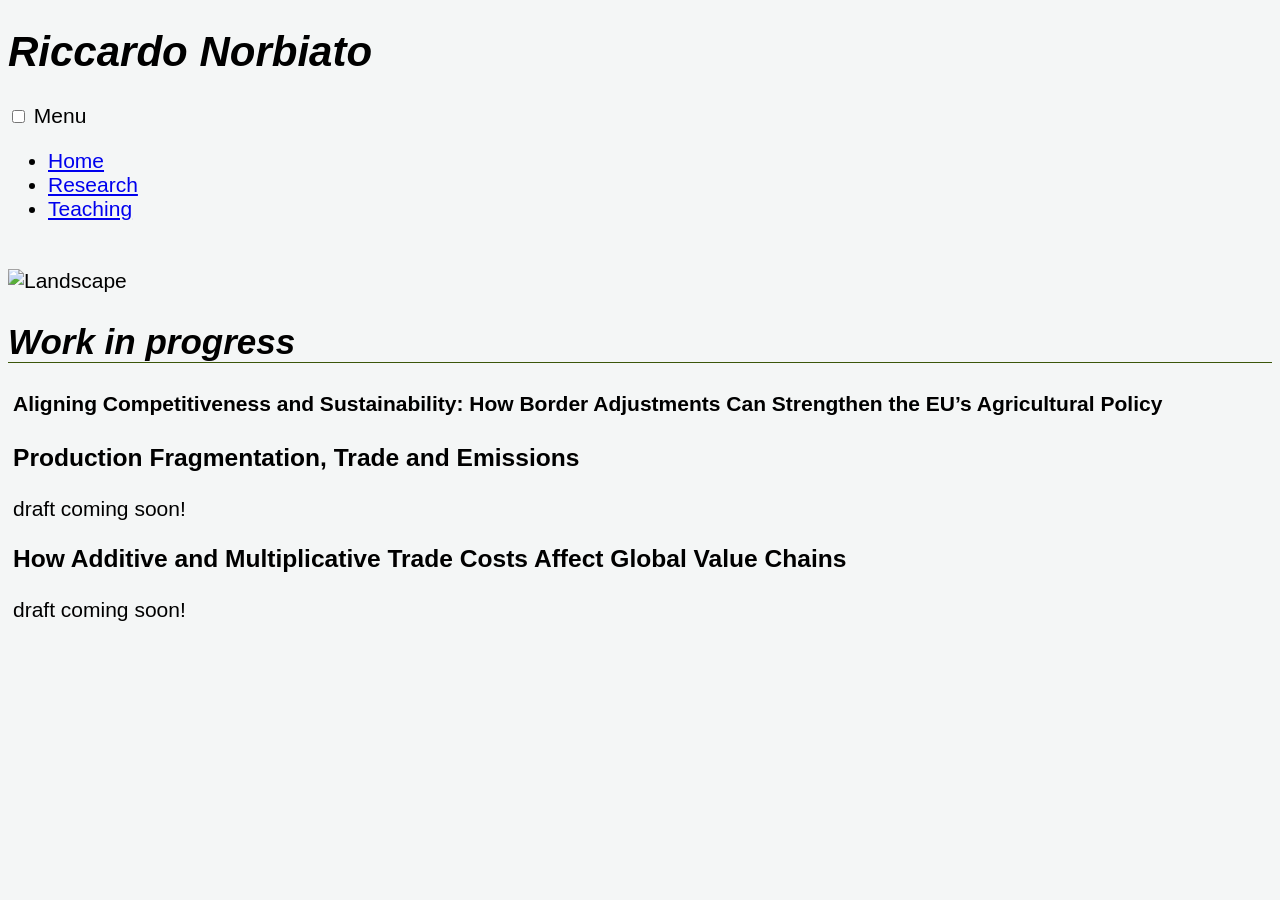
==== research.html @ 1b47f774 "Update navigation links to new GitHub pages" ====
<!DOCTYPE html>
<html lang="en">
<head>
    <meta charset="UTF-8">
    <meta name="viewport" content="width=device-width, initial-scale=1.0">
    <title>rnorbiato | research</title>
    <meta name="description" content="Riccardo Norbiato – Post-Doctoral scholar, Paris School of Economics">
    <link rel="stylesheet" href="cv_riki.css">
    <style>
        body {
            background-color: #f4f6f6;
            font-family: Arial, sans-serif;
            font-size: 21px;
        }
        h1 { font-style: italic; }
        .site-nav {
            margin-bottom: 3rem;
        }
        .banner {
            width: 100%;
            height: auto;
        }
        .title {
            border-bottom: 1px solid #3b560a;
            font-size: 35px;
            font-style: italic;
            font-weight: bold;
        }
        .container {
            padding-left: 5px;
        }
        .description {
            text-overflow: ellipsis;
            white-space: nowrap;
            overflow: hidden;
        }
        .description:hover {
            background: #d1e7c9;
            margin-left: 10px;
            width: 100%;
            box-sizing: content-box;
            overflow: visible;
            white-space: normal;
        }
    </style>
</head>
<body>
  <main>
    <h1>Riccardo Norbiato</h1>

    <nav>
      <input class="menu-btn" type="checkbox" id="menu-btn">
      <label class="menu-icon" for="menu-btn">Menu</label>
      <ul class="site-nav">
        <li><a href="https://ricnorbiato.github.io">Home</a></li>
        <li><a href="https://ricnorbiato.github.io/research.html">Research</a></li>
        <li><a href="https://ricnorbiato.github.io/teaching.html">Teaching</a></li>
      </ul>
    </nav>

    <picture>
      <source srcset="landscape.webp" type="image/webp">
      <img class="banner" src="landscape.JPG" alt="Landscape" width="1200" height="207">
    </picture>

    <article>
      <h1 class="title">Work in progress</h1>

      <div class="container">
        <h4>Aligning Competitiveness and Sustainability: How Border Adjustments Can Strengthen the EU’s Agricultural Policy </h3>
      </div>
        
      <div class="container">
        <h3>Production Fragmentation, Trade and Emissions</h3>
        <div class="description">
          <span>draft coming soon!</span>
        </div>
      </div>

      <div class="container">
        <h3>How Additive and Multiplicative Trade Costs Affect Global Value Chains</h3>
        <div class="description">
          <span>draft coming soon!</span>
        </div>
      </div>
    </article>
  </main>
</body>
</html>
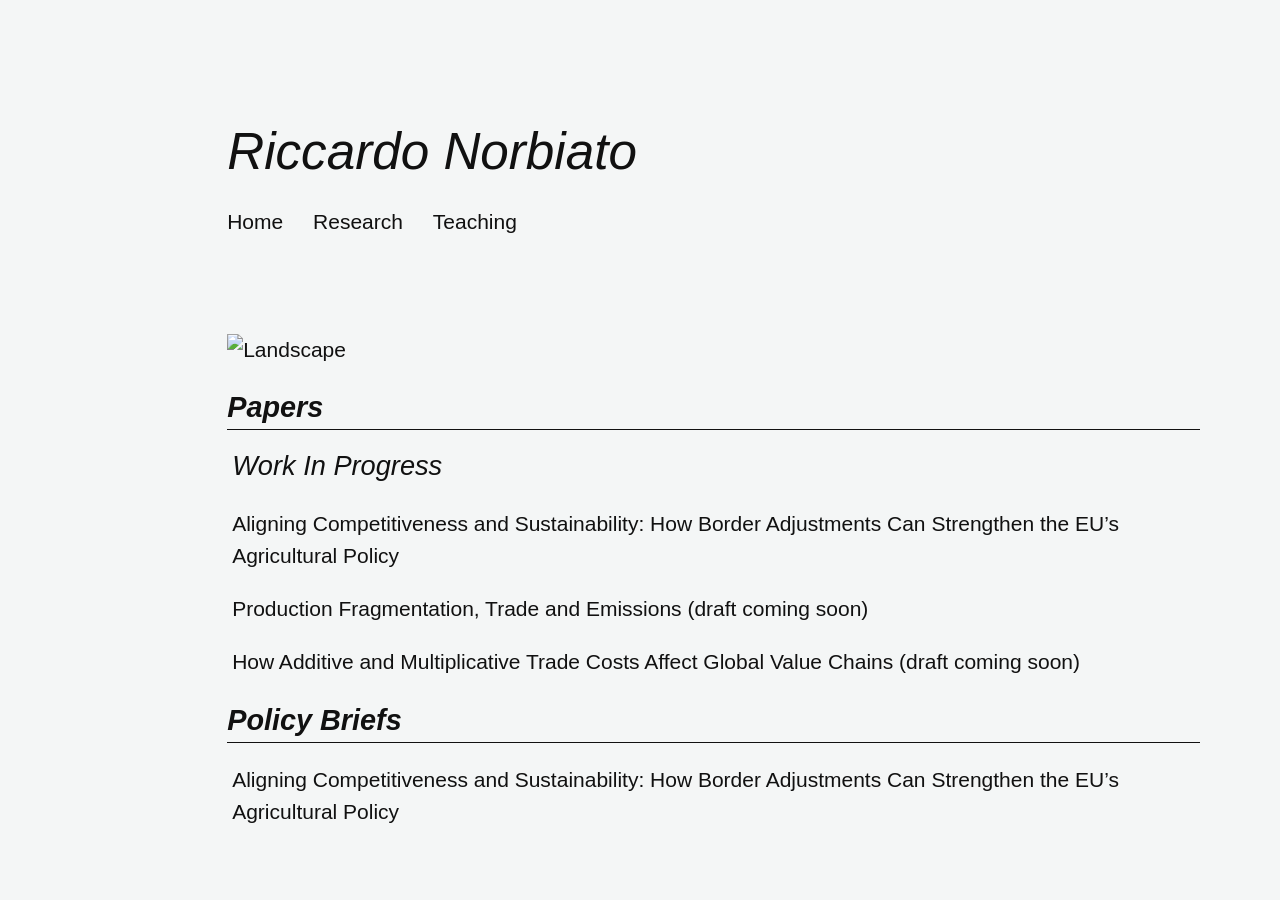
==== commit db87d171: "Refactor site styles and simplify assets Move page-specific inline styles into `cv_riki.css`, update" ====
--- a/research.html
+++ b/research.html
@@ -6,43 +6,6 @@
     <title>rnorbiato | research</title>
     <meta name="description" content="Riccardo Norbiato – Post-Doctoral scholar, Paris School of Economics">
     <link rel="stylesheet" href="cv_riki.css">
-    <style>
-        body {
-            background-color: #f4f6f6;
-            font-family: Arial, sans-serif;
-            font-size: 21px;
-        }
-        h1 { font-style: italic; }
-        .site-nav {
-            margin-bottom: 3rem;
-        }
-        .banner {
-            width: 100%;
-            height: auto;
-        }
-        .title {
-            border-bottom: 1px solid #3b560a;
-            font-size: 35px;
-            font-style: italic;
-            font-weight: bold;
-        }
-        .container {
-            padding-left: 5px;
-        }
-        .description {
-            text-overflow: ellipsis;
-            white-space: nowrap;
-            overflow: hidden;
-        }
-        .description:hover {
-            background: #d1e7c9;
-            margin-left: 10px;
-            width: 100%;
-            box-sizing: content-box;
-            overflow: visible;
-            white-space: normal;
-        }
-    </style>
 </head>
 <body>
   <main>
@@ -52,9 +15,9 @@
       <input class="menu-btn" type="checkbox" id="menu-btn">
       <label class="menu-icon" for="menu-btn">Menu</label>
       <ul class="site-nav">
-        <li><a href="https://ricnorbiato.github.io">Home</a></li>
-        <li><a href="https://ricnorbiato.github.io/research.html">Research</a></li>
-        <li><a href="https://ricnorbiato.github.io/teaching.html">Teaching</a></li>
+        <li><a href="index.html">Home</a></li>
+        <li><a href="research.html">Research</a></li>
+        <li><a href="teaching.html">Teaching</a></li>
       </ul>
     </nav>
 
@@ -64,23 +27,24 @@
     </picture>
 
     <article>
-      <h1 class="title">Work in progress</h1>
+      <h2 class="title">Papers</h2>
 
       <div class="container">
-        <h4>Aligning Competitiveness and Sustainability: How Border Adjustments Can Strengthen the EU’s Agricultural Policy </h3>
-      </div>
-        
-      <div class="container">
-        <h3>Production Fragmentation, Trade and Emissions</h3>
+        <h3>Work in progress</h3>
         <div class="description">
-          <span>draft coming soon!</span>
+          <p>Aligning Competitiveness and Sustainability: How Border Adjustments Can Strengthen the EU’s Agricultural Policy</p>
+          <p>Production Fragmentation, Trade and Emissions (draft coming soon)</p>
+          <p>How Additive and Multiplicative Trade Costs Affect Global Value Chains (draft coming soon)</p>
         </div>
       </div>
+    </article>
+
+    <article>
+      <h2 class="title">Policy Briefs</h2>
 
       <div class="container">
-        <h3>How Additive and Multiplicative Trade Costs Affect Global Value Chains</h3>
         <div class="description">
-          <span>draft coming soon!</span>
+          <p>Aligning Competitiveness and Sustainability: How Border Adjustments Can Strengthen the EU’s Agricultural Policy</p>
         </div>
       </div>
     </article>
--- a/cv_riki.css
+++ b/cv_riki.css
@@ -0,0 +1,262 @@
+* {
+    text-rendering: optimizeLegibility;
+    font-kerning: auto;
+    box-sizing: border-box;
+}
+html {
+    font-family: "Garamond";
+    -webkit-text-size-adjust: 100%;
+}
+
+body {
+    -webkit-font-smoothing: antialiased;
+    background: #f4f6f6;
+    color: #111;
+    counter-reset: sidenote-counter;
+    font: 21px/2rem Arial, sans-serif;
+    height: 100%;
+    margin: 0 auto;
+    max-width: 1440px;
+    padding-left: 11.5%;
+    padding-top: 5rem;
+    width: 87.5%;
+}
+
+h1, h2, h3, h4, h5, h6 {
+    font-style: italic;
+    font-weight: normal;
+    line-height: 1.5;
+    margin: 0;
+    text-transform: capitalize;
+}
+
+h1 {
+    font-size: 3.2rem;
+    margin-top: 2.1rem;
+}
+
+h2 {
+    font-size: 2.2rem;
+    margin-top: 1.2rem;
+}
+
+h3 {
+    font-size: 1.7rem;
+    margin-top: 1.2rem;
+}
+
+p, table, blockquote, pre, img, hr, .mini-note {
+    box-sizing: content-box;
+    max-width: 100%;
+}
+
+.MathJax_SVG_Display {
+    max-width: 55% !important;
+}
+
+ul li p, ol li p {
+    max-width: 55%;
+}
+
+p {
+    position: relative;
+}
+a, a:visited {
+    color: #111;
+}
+
+a:hover, a:visited:hover {
+    color: #005f5f;
+}
+
+blockquote {
+    font-style: italic;
+    margin: 0;
+    padding: 2rem 0 2rem 4rem;
+}
+
+blockquote footer {
+    font-style: normal;
+    font-size: 1.1rem;
+    text-align: right;
+}
+
+figure {
+    align-items: flex-start;
+    display: flex;
+    margin: 0;
+    padding: 0;
+    position: relative;
+}
+
+hr {
+    background: #111;
+    border: 0;
+    height: 1px;
+    margin: 4rem 0;
+    width: 100%;
+}
+
+pre {
+    font-size: 80%;
+    margin: 0;
+    padding: 1rem;
+    overflow-x: auto;
+}
+
+code {
+    font-size: 80%;
+}
+
+img {
+    margin-right: 1rem;
+}
+
+table {
+    border-collapse: separate;
+    border-spacing: 1.5rem .5rem;
+    margin: 0 6rem 0 -1.5rem;
+    text-align: left;
+    width: 100%;
+}
+
+table th, table td { font-weight: bold; padding: 0; } table th:not(:first-child), table td:not(:first-child) { text-align: right; } table thead th { border-bottom: 1px solid #111; } /************************************** $DEFAULT CLASSES /**************************************/ /*p*/ .subtitle { font-size: 1.8rem; font-style: italic; } /*p*/ .sans { font-family: "Gill Sans", "Gill Sans MT", Calibri, sans-serif; letter-spacing: .03em; } /*span*/ .caps { font-variant: small-caps; } /*span*/ .italics { font-style: italic; } /*span*/ .marginnote, .sidenote { font-size: 80%; left: calc(100% + 4rem); line-height: 1.3rem; max-width: 400px; padding-top: 1rem; position: absolute; top: 0; width: 50%; } /*span*/ .sidenote:before { content: counter(sidenote-counter) " "; font-family: et-book-roman-old-style; position: relative; top: -0.5rem; vertical-align: baseline; } /*span*/ .sidenote-number { counter-increment: sidenote-counter; } .sidenote-number:after { content: counter(sidenote-counter); font-family: et-book-roman-old-style; font-size: 80%; left: 0.1rem; position: relative; top: -0.5rem; vertical-align: baseline; } figure { /*span*/ } figure .marginnote, figure .sidenote { left: auto; position: relative; } /*span*/ .mini-note { display: block; font-size: 80%; font-style: italic; } /*div*/ .epigraph { margin: 4rem 0; } .epigraph blockquote { font-style: italic; margin: 2rem 0; } .epigraph blockquote footer { font-style: normal; }
+
+/************************************** $CONTAINERS /**************************************/
+.bottom-footer {
+    margin: 6rem 0;
+}
+
+/************************************** $NAVIGATION /**************************************/
+nav {
+    margin-bottom: 6rem;
+    margin-top: 1rem;
+}
+nav .menu-icon {
+    cursor: pointer;
+    display: none;
+    text-decoration: underline;
+}
+
+nav .menu-btn {
+    display: none;
+}
+
+nav .menu-btn:checked ~ .site-nav {
+    display: block;
+}
+
+nav ul.site-nav {
+    list-style: none;
+    margin: 0;
+    padding: 0;
+}
+
+nav ul.site-nav li {
+    display: inline-block;
+    margin: 0 1.5rem 0 0;
+}
+
+nav ul.site-nav a, nav ul.site-nav a:visited {
+    text-decoration: none;
+}
+
+/************************************** $MEDIA QUERIES - TABLET /**************************************/
+
+@media (max-width: 850px) {
+
+    body {
+        padding: 10px; width: calc(100% - 20px);
+    }
+
+    p, table, blockquote, pre, img, hr, .mini-note, ul li, ol li {
+        max-width: 100%;
+    }
+
+    .MathJax_SVG_Display {
+        max-width: 100% !important;
+    }
+
+    nav .menu-icon {
+        display: inline-block;
+    }
+
+    nav ul.site-nav {
+        display: none;
+    }
+
+    nav ul.site-nav li {
+        display: block;
+        margin: 1rem 0;
+        width: 100%;
+    }
+
+    nav ul.site-nav li a, nav ul.site-nav li a:visited {
+        display: block;
+        width: 100%;
+    }
+
+    figure {
+        flex-direction: column;
+    }
+
+    /*span*/
+
+    .marginnote, .sidenote {
+        display: block;
+        left: auto;
+        margin-top: 1rem;
+        position: relative;
+        top: auto;
+        width: 100%;
+    }
+}
+
+h2 a {
+    text-decoration: none;
+}
+/************************************** $HOME PAGE /**************************************/
+.presentation {
+    align-items: center;
+    display: flex;
+    gap: 2rem;
+}
+
+.presentation img {
+    height: 400px;
+    object-fit: cover;
+    width: 400px;
+}
+
+.pres-text a, .highlight {
+    color: #008080;
+}
+
+.pres-text a:hover {
+    color: #005f5f;
+}
+
+/************************************** $CONTENT PAGES /**************************************/
+.banner {
+    height: auto;
+    width: 100%;
+}
+
+.title {
+    border-bottom: 1px solid #111;
+    font-size: 1.8rem;
+    font-weight: bold;
+    margin-bottom: 1rem;
+}
+
+.container {
+    padding-left: 5px;
+}
+
+.container > :first-child {
+    margin-top: 0;
+}
+
+.container + .container {
+    margin-top: 2rem;
+}
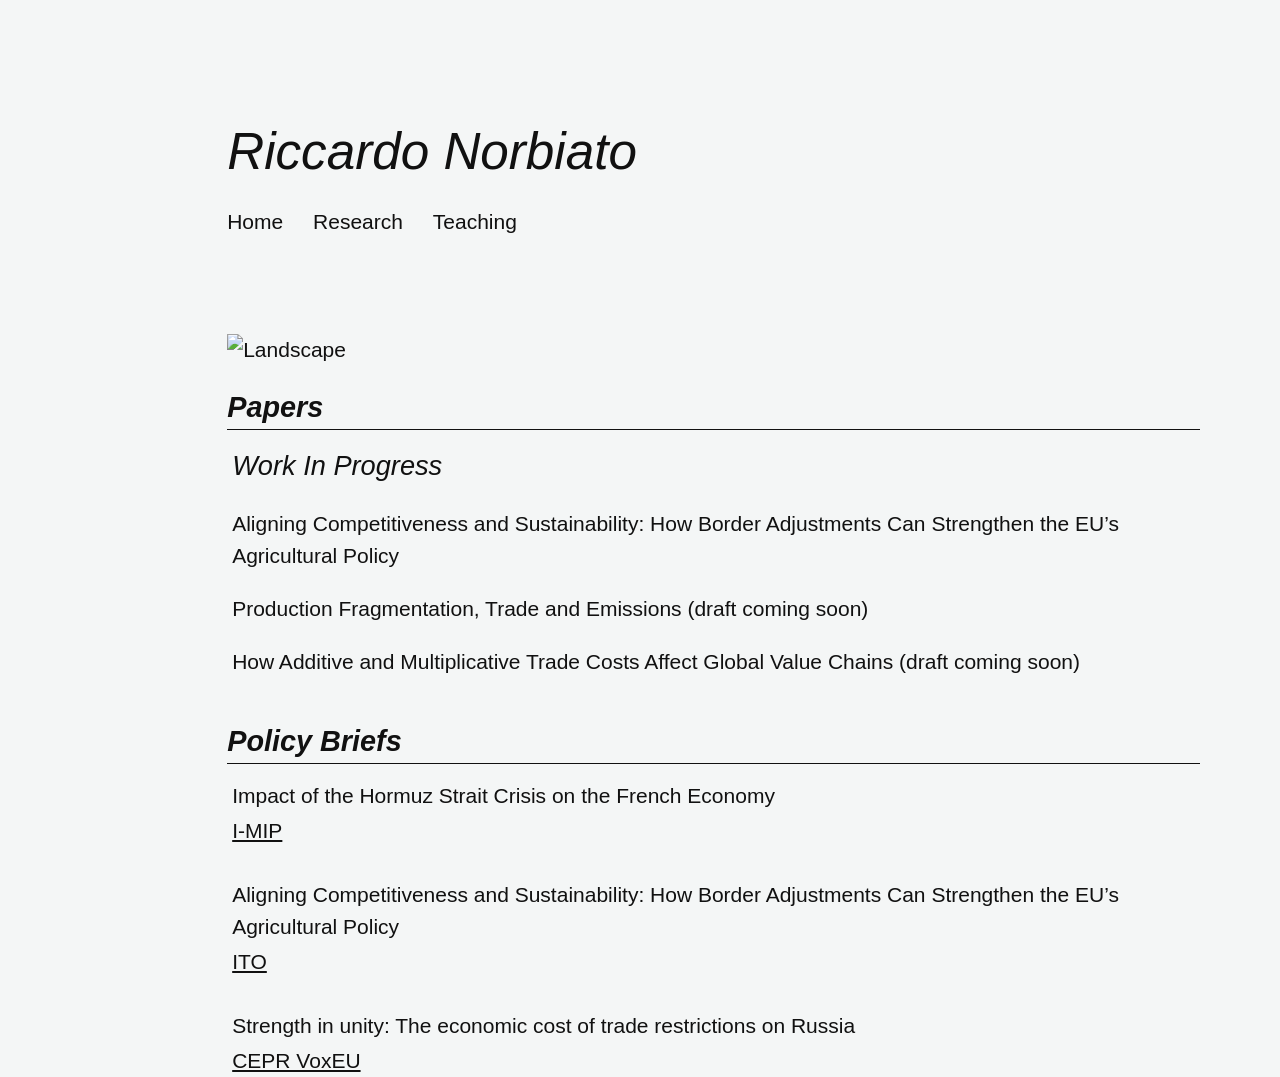
==== commit 4675e7ab: "Add policy brief links and brief styling Update `research.html` to split Policy Briefs into separate" ====
--- a/research.html
+++ b/research.html
@@ -43,8 +43,23 @@
       <h2 class="title">Policy Briefs</h2>
 
       <div class="container">
-        <div class="description">
+        <div class="description brief">
+          <p>Impact of the Hormuz Strait Crisis on the French Economy</p>
+          <p><a href="https://i-mip.eu/en/publications/impact-of-the-hormuz-strait-crisis-on-the-french-economy/">I-MIP</a></p>
+        </div>
+      </div>
+
+      <div class="container">
+        <div class="description brief">
           <p>Aligning Competitiveness and Sustainability: How Border Adjustments Can Strengthen the EU’s Agricultural Policy</p>
+          <p><a href="https://taxobservatory.world/publication/aligning-competitiveness-and-sustainability-how-border-adjustments-can-strengthen-the-eus-agricultural-policy/">ITO</a></p>
+        </div>
+      </div>
+
+      <div class="container">
+        <div class="description brief">
+          <p>Strength in unity: The economic cost of trade restrictions on Russia</p>
+          <p><a href="https://cepr.org/voxeu/columns/strength-unity-economic-cost-trade-restrictions-russia">CEPR VoxEU</a></p>
         </div>
       </div>
     </article>
--- a/cv_riki.css
+++ b/cv_riki.css
@@ -1,262 +1,274 @@
-* {
-    text-rendering: optimizeLegibility;
-    font-kerning: auto;
-    box-sizing: border-box;
-}
-html {
-    font-family: "Garamond";
-    -webkit-text-size-adjust: 100%;
-}
-
-body {
-    -webkit-font-smoothing: antialiased;
-    background: #f4f6f6;
-    color: #111;
-    counter-reset: sidenote-counter;
-    font: 21px/2rem Arial, sans-serif;
-    height: 100%;
-    margin: 0 auto;
-    max-width: 1440px;
-    padding-left: 11.5%;
-    padding-top: 5rem;
-    width: 87.5%;
-}
-
-h1, h2, h3, h4, h5, h6 {
-    font-style: italic;
-    font-weight: normal;
-    line-height: 1.5;
-    margin: 0;
-    text-transform: capitalize;
-}
-
-h1 {
-    font-size: 3.2rem;
-    margin-top: 2.1rem;
-}
-
-h2 {
-    font-size: 2.2rem;
-    margin-top: 1.2rem;
-}
-
-h3 {
-    font-size: 1.7rem;
-    margin-top: 1.2rem;
-}
-
-p, table, blockquote, pre, img, hr, .mini-note {
-    box-sizing: content-box;
-    max-width: 100%;
-}
-
-.MathJax_SVG_Display {
-    max-width: 55% !important;
-}
-
-ul li p, ol li p {
-    max-width: 55%;
-}
-
-p {
-    position: relative;
-}
-a, a:visited {
-    color: #111;
-}
-
-a:hover, a:visited:hover {
-    color: #005f5f;
-}
-
-blockquote {
-    font-style: italic;
-    margin: 0;
-    padding: 2rem 0 2rem 4rem;
-}
-
-blockquote footer {
-    font-style: normal;
-    font-size: 1.1rem;
-    text-align: right;
-}
-
-figure {
-    align-items: flex-start;
-    display: flex;
-    margin: 0;
-    padding: 0;
-    position: relative;
-}
-
-hr {
-    background: #111;
-    border: 0;
-    height: 1px;
-    margin: 4rem 0;
-    width: 100%;
-}
-
-pre {
-    font-size: 80%;
-    margin: 0;
-    padding: 1rem;
-    overflow-x: auto;
-}
-
-code {
-    font-size: 80%;
-}
-
-img {
-    margin-right: 1rem;
-}
-
-table {
-    border-collapse: separate;
-    border-spacing: 1.5rem .5rem;
-    margin: 0 6rem 0 -1.5rem;
-    text-align: left;
-    width: 100%;
-}
-
-table th, table td { font-weight: bold; padding: 0; } table th:not(:first-child), table td:not(:first-child) { text-align: right; } table thead th { border-bottom: 1px solid #111; } /************************************** $DEFAULT CLASSES /**************************************/ /*p*/ .subtitle { font-size: 1.8rem; font-style: italic; } /*p*/ .sans { font-family: "Gill Sans", "Gill Sans MT", Calibri, sans-serif; letter-spacing: .03em; } /*span*/ .caps { font-variant: small-caps; } /*span*/ .italics { font-style: italic; } /*span*/ .marginnote, .sidenote { font-size: 80%; left: calc(100% + 4rem); line-height: 1.3rem; max-width: 400px; padding-top: 1rem; position: absolute; top: 0; width: 50%; } /*span*/ .sidenote:before { content: counter(sidenote-counter) " "; font-family: et-book-roman-old-style; position: relative; top: -0.5rem; vertical-align: baseline; } /*span*/ .sidenote-number { counter-increment: sidenote-counter; } .sidenote-number:after { content: counter(sidenote-counter); font-family: et-book-roman-old-style; font-size: 80%; left: 0.1rem; position: relative; top: -0.5rem; vertical-align: baseline; } figure { /*span*/ } figure .marginnote, figure .sidenote { left: auto; position: relative; } /*span*/ .mini-note { display: block; font-size: 80%; font-style: italic; } /*div*/ .epigraph { margin: 4rem 0; } .epigraph blockquote { font-style: italic; margin: 2rem 0; } .epigraph blockquote footer { font-style: normal; }
-
-/************************************** $CONTAINERS /**************************************/
-.bottom-footer {
-    margin: 6rem 0;
-}
-
-/************************************** $NAVIGATION /**************************************/
-nav {
-    margin-bottom: 6rem;
-    margin-top: 1rem;
-}
-nav .menu-icon {
-    cursor: pointer;
-    display: none;
-    text-decoration: underline;
-}
-
-nav .menu-btn {
-    display: none;
-}
-
-nav .menu-btn:checked ~ .site-nav {
-    display: block;
-}
-
-nav ul.site-nav {
-    list-style: none;
-    margin: 0;
-    padding: 0;
-}
-
-nav ul.site-nav li {
-    display: inline-block;
-    margin: 0 1.5rem 0 0;
-}
-
-nav ul.site-nav a, nav ul.site-nav a:visited {
-    text-decoration: none;
-}
-
-/************************************** $MEDIA QUERIES - TABLET /**************************************/
-
-@media (max-width: 850px) {
-
-    body {
-        padding: 10px; width: calc(100% - 20px);
-    }
-
-    p, table, blockquote, pre, img, hr, .mini-note, ul li, ol li {
-        max-width: 100%;
-    }
-
-    .MathJax_SVG_Display {
-        max-width: 100% !important;
-    }
-
-    nav .menu-icon {
-        display: inline-block;
-    }
-
-    nav ul.site-nav {
-        display: none;
-    }
-
-    nav ul.site-nav li {
-        display: block;
-        margin: 1rem 0;
-        width: 100%;
-    }
-
-    nav ul.site-nav li a, nav ul.site-nav li a:visited {
-        display: block;
-        width: 100%;
-    }
-
-    figure {
-        flex-direction: column;
-    }
-
-    /*span*/
-
-    .marginnote, .sidenote {
-        display: block;
-        left: auto;
-        margin-top: 1rem;
-        position: relative;
-        top: auto;
-        width: 100%;
-    }
-}
-
-h2 a {
-    text-decoration: none;
-}
-/************************************** $HOME PAGE /**************************************/
-.presentation {
-    align-items: center;
-    display: flex;
-    gap: 2rem;
-}
-
-.presentation img {
-    height: 400px;
-    object-fit: cover;
-    width: 400px;
-}
-
-.pres-text a, .highlight {
-    color: #008080;
-}
-
-.pres-text a:hover {
-    color: #005f5f;
-}
-
-/************************************** $CONTENT PAGES /**************************************/
-.banner {
-    height: auto;
-    width: 100%;
-}
-
-.title {
-    border-bottom: 1px solid #111;
-    font-size: 1.8rem;
-    font-weight: bold;
-    margin-bottom: 1rem;
-}
-
-.container {
-    padding-left: 5px;
-}
-
-.container > :first-child {
-    margin-top: 0;
-}
-
-.container + .container {
-    margin-top: 2rem;
-}
+* {
+    text-rendering: optimizeLegibility;
+    font-kerning: auto;
+    box-sizing: border-box;
+}
+html {
+    font-family: "Garamond";
+    -webkit-text-size-adjust: 100%;
+}
+
+body {
+    -webkit-font-smoothing: antialiased;
+    background: #f4f6f6;
+    color: #111;
+    counter-reset: sidenote-counter;
+    font: 21px/2rem Arial, sans-serif;
+    height: 100%;
+    margin: 0 auto;
+    max-width: 1440px;
+    padding-left: 11.5%;
+    padding-top: 5rem;
+    width: 87.5%;
+}
+
+h1, h2, h3, h4, h5, h6 {
+    font-style: italic;
+    font-weight: normal;
+    line-height: 1.5;
+    margin: 0;
+    text-transform: capitalize;
+}
+
+h1 {
+    font-size: 3.2rem;
+    margin-top: 2.1rem;
+}
+
+h2 {
+    font-size: 2.2rem;
+    margin-top: 1.2rem;
+}
+
+h3 {
+    font-size: 1.7rem;
+    margin-top: 1.2rem;
+}
+
+p, table, blockquote, pre, img, hr, .mini-note {
+    box-sizing: content-box;
+    max-width: 100%;
+}
+
+.MathJax_SVG_Display {
+    max-width: 55% !important;
+}
+
+ul li p, ol li p {
+    max-width: 55%;
+}
+
+p {
+    position: relative;
+}
+a, a:visited {
+    color: #111;
+}
+
+a:hover, a:visited:hover {
+    color: #005f5f;
+}
+
+blockquote {
+    font-style: italic;
+    margin: 0;
+    padding: 2rem 0 2rem 4rem;
+}
+
+blockquote footer {
+    font-style: normal;
+    font-size: 1.1rem;
+    text-align: right;
+}
+
+figure {
+    align-items: flex-start;
+    display: flex;
+    margin: 0;
+    padding: 0;
+    position: relative;
+}
+
+hr {
+    background: #111;
+    border: 0;
+    height: 1px;
+    margin: 4rem 0;
+    width: 100%;
+}
+
+pre {
+    font-size: 80%;
+    margin: 0;
+    padding: 1rem;
+    overflow-x: auto;
+}
+
+code {
+    font-size: 80%;
+}
+
+img {
+    margin-right: 1rem;
+}
+
+table {
+    border-collapse: separate;
+    border-spacing: 1.5rem .5rem;
+    margin: 0 6rem 0 -1.5rem;
+    text-align: left;
+    width: 100%;
+}
+
+table th, table td { font-weight: bold; padding: 0; } table th:not(:first-child), table td:not(:first-child) { text-align: right; } table thead th { border-bottom: 1px solid #111; } /************************************** $DEFAULT CLASSES /**************************************/ /*p*/ .subtitle { font-size: 1.8rem; font-style: italic; } /*p*/ .sans { font-family: "Gill Sans", "Gill Sans MT", Calibri, sans-serif; letter-spacing: .03em; } /*span*/ .caps { font-variant: small-caps; } /*span*/ .italics { font-style: italic; } /*span*/ .marginnote, .sidenote { font-size: 80%; left: calc(100% + 4rem); line-height: 1.3rem; max-width: 400px; padding-top: 1rem; position: absolute; top: 0; width: 50%; } /*span*/ .sidenote:before { content: counter(sidenote-counter) " "; font-family: et-book-roman-old-style; position: relative; top: -0.5rem; vertical-align: baseline; } /*span*/ .sidenote-number { counter-increment: sidenote-counter; } .sidenote-number:after { content: counter(sidenote-counter); font-family: et-book-roman-old-style; font-size: 80%; left: 0.1rem; position: relative; top: -0.5rem; vertical-align: baseline; } figure { /*span*/ } figure .marginnote, figure .sidenote { left: auto; position: relative; } /*span*/ .mini-note { display: block; font-size: 80%; font-style: italic; } /*div*/ .epigraph { margin: 4rem 0; } .epigraph blockquote { font-style: italic; margin: 2rem 0; } .epigraph blockquote footer { font-style: normal; }
+
+/************************************** $CONTAINERS /**************************************/
+.bottom-footer {
+    margin: 6rem 0;
+}
+
+/************************************** $NAVIGATION /**************************************/
+nav {
+    margin-bottom: 6rem;
+    margin-top: 1rem;
+}
+nav .menu-icon {
+    cursor: pointer;
+    display: none;
+    text-decoration: underline;
+}
+
+nav .menu-btn {
+    display: none;
+}
+
+nav .menu-btn:checked ~ .site-nav {
+    display: block;
+}
+
+nav ul.site-nav {
+    list-style: none;
+    margin: 0;
+    padding: 0;
+}
+
+nav ul.site-nav li {
+    display: inline-block;
+    margin: 0 1.5rem 0 0;
+}
+
+nav ul.site-nav a, nav ul.site-nav a:visited {
+    text-decoration: none;
+}
+
+/************************************** $MEDIA QUERIES - TABLET /**************************************/
+
+@media (max-width: 850px) {
+
+    body {
+        padding: 10px; width: calc(100% - 20px);
+    }
+
+    p, table, blockquote, pre, img, hr, .mini-note, ul li, ol li {
+        max-width: 100%;
+    }
+
+    .MathJax_SVG_Display {
+        max-width: 100% !important;
+    }
+
+    nav .menu-icon {
+        display: inline-block;
+    }
+
+    nav ul.site-nav {
+        display: none;
+    }
+
+    nav ul.site-nav li {
+        display: block;
+        margin: 1rem 0;
+        width: 100%;
+    }
+
+    nav ul.site-nav li a, nav ul.site-nav li a:visited {
+        display: block;
+        width: 100%;
+    }
+
+    figure {
+        flex-direction: column;
+    }
+
+    /*span*/
+
+    .marginnote, .sidenote {
+        display: block;
+        left: auto;
+        margin-top: 1rem;
+        position: relative;
+        top: auto;
+        width: 100%;
+    }
+}
+
+h2 a {
+    text-decoration: none;
+}
+/************************************** $HOME PAGE /**************************************/
+.presentation {
+    align-items: center;
+    display: flex;
+    gap: 2rem;
+}
+
+.presentation img {
+    height: 400px;
+    object-fit: cover;
+    width: 400px;
+}
+
+.pres-text a, .highlight {
+    color: #008080;
+}
+
+.pres-text a:hover {
+    color: #005f5f;
+}
+
+/************************************** $CONTENT PAGES /**************************************/
+.banner {
+    height: auto;
+    width: 100%;
+}
+
+article + article {
+    margin-top: 2em;
+}
+
+.title {
+    border-bottom: 1px solid #111;
+    font-size: 1.8rem;
+    font-weight: bold;
+    margin-bottom: 1rem;
+}
+
+.container {
+    padding-left: 5px;
+}
+
+.container > :first-child {
+    margin-top: 0;
+}
+
+.container + .container {
+    margin-top: 2rem;
+}
+
+.brief p {
+    margin: 0;
+}
+
+.brief p + p {
+    margin-top: 0.2rem;
+}
